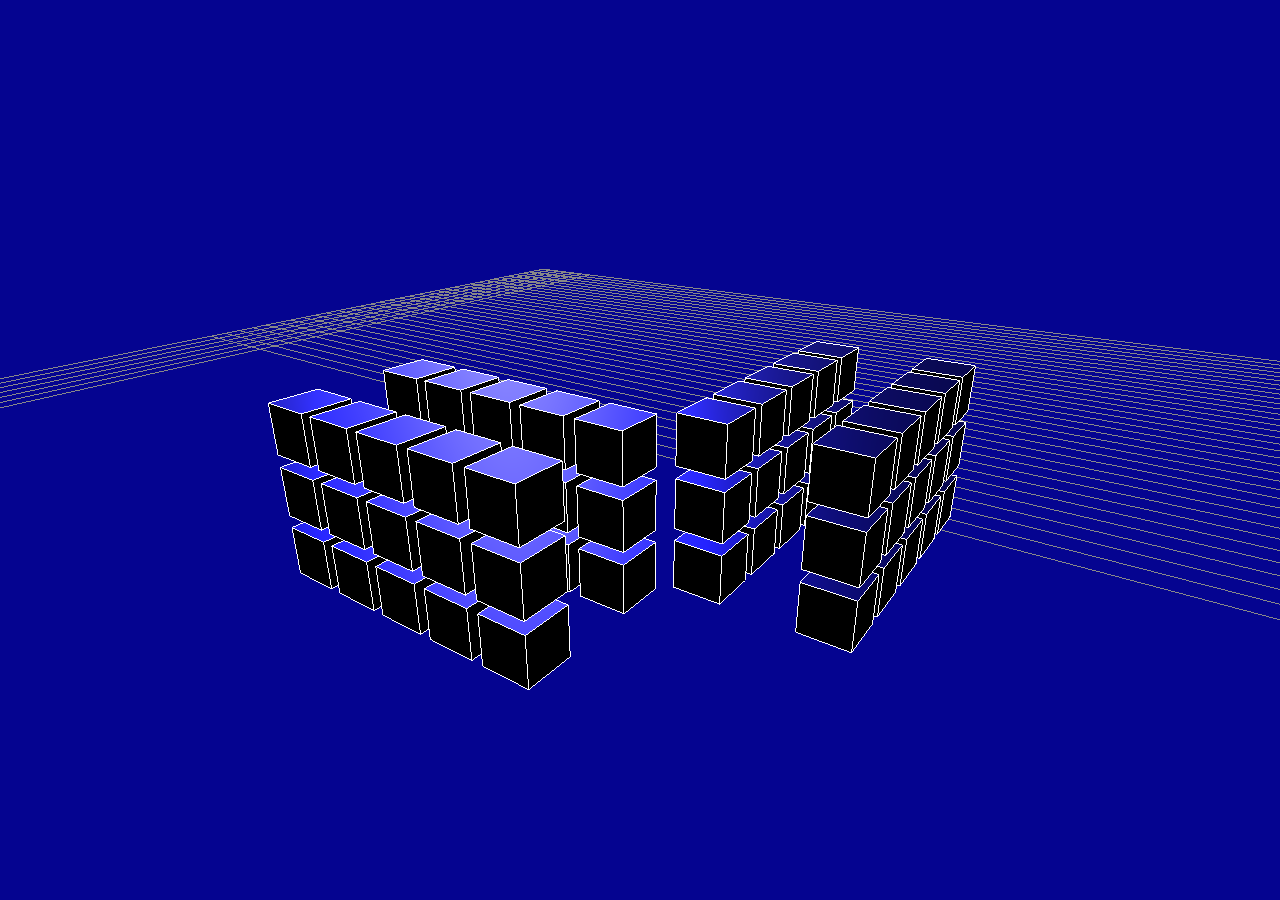
==== front_end/room_alloc.html @ 01484fb3 "Integrated-Frontend" ====
<html>
    <head>
        <title>Room Allotment</title>
        <script src = "three.min.js"></script>
        <script src = "OrbitControls.js"></script>
        <script src = "main.js"></script>
    <link rel = "stylesheet" href = "main.css"/>
    </head>
    <body>
        
    </body> 
</html>
---- front_end/main.css ----
body { margin: 0; }
canvas { width: 100%; height: 100% }
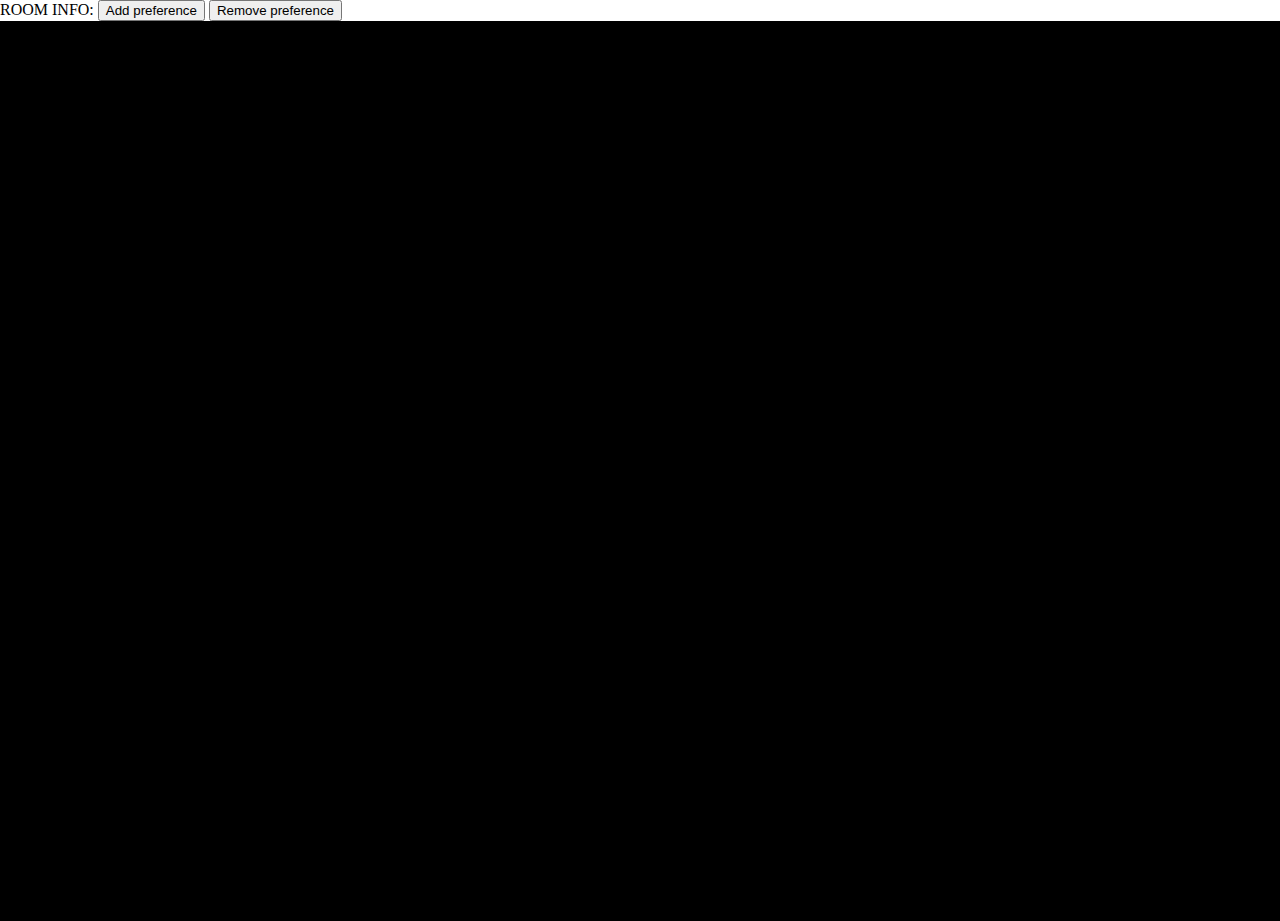
==== commit 79b526ce: "improved UI" ====
--- a/front_end/room_alloc.html
+++ b/front_end/room_alloc.html
@@ -3,10 +3,18 @@
         <title>Room Allotment</title>
         <script src = "three.min.js"></script>
         <script src = "OrbitControls.js"></script>
+        <script src="jquery-3.4.1.min.js"></script>
         <script src = "main.js"></script>
     <link rel = "stylesheet" href = "main.css"/>
     </head>
     <body>
-        
+        <div id="info">
+        </div>
+        <div id="popup">
+            ROOM INFO:
+            <input type="button" value="Add preference" onclick="add_preference()">
+            <input type="button" value="Remove preference" onclick="remove_preference()">
+            <!-- <input type="button" value="Close" onclick="hide_box()"> -->
+        </div>
     </body> 
 </html>
